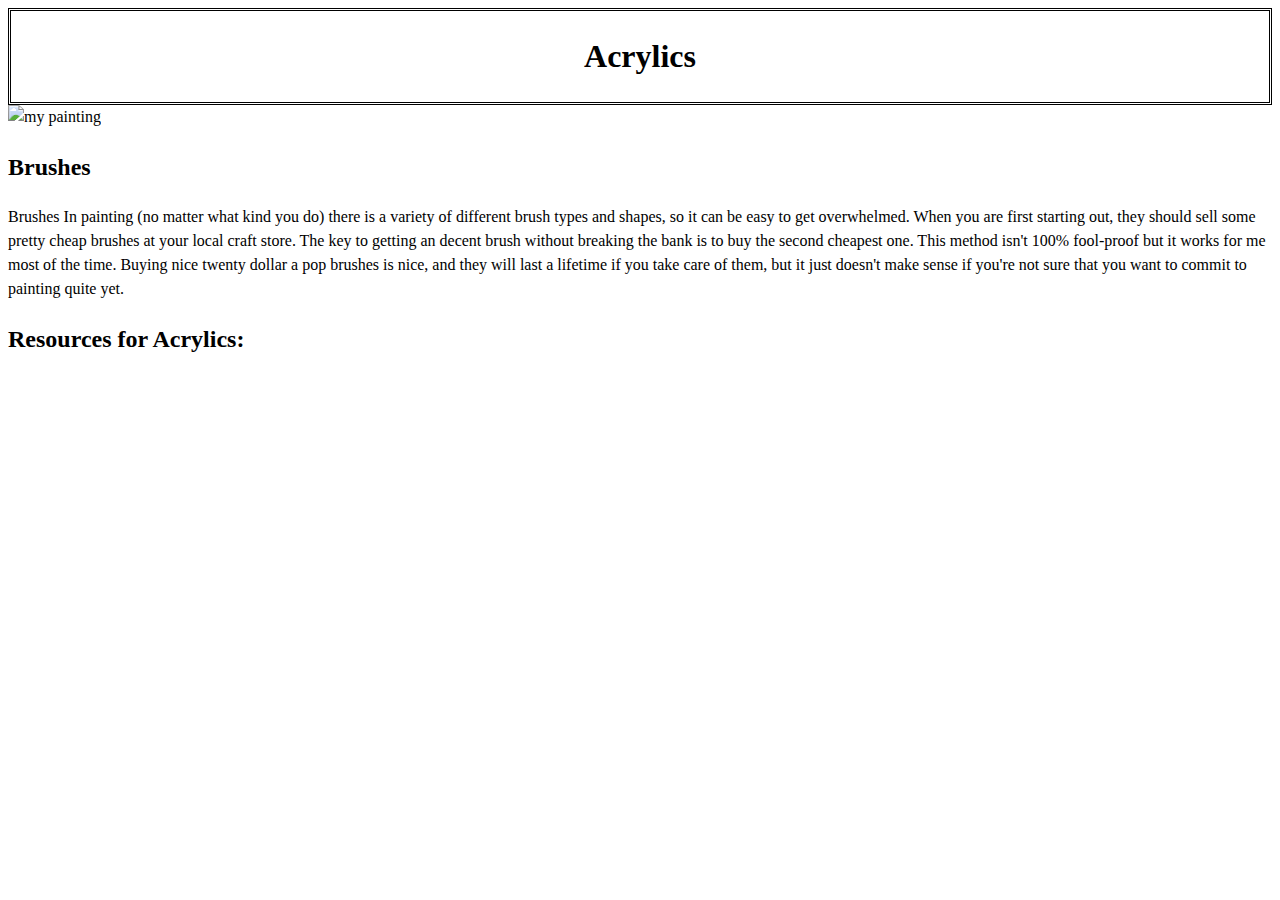
==== acrylic.html @ c336f51e "added new photos and headers to medium pages" ====
<!DOCTYPE html>
<html lang="en">

<head>
    <meta charset="UTF-8">

    <meta name="viewport" content="width=device-width, initial-scale=1.0">

    <title>Medium Page: Acrylics</title>

    <link rel="stylesheet" href="style.css">
</head>

<body>
    <header>
        <h1>Acrylics</h1>
    </header>
    <img src="../Art-Page-V2/images/sky.jpeg" alt="my painting">


    <h2>Brushes</h2>
    Brushes In painting (no matter what kind you do) there is a variety of different brush types and shapes, so it can be easy to get overwhelmed. When you are first starting out, they should sell some pretty cheap brushes at your local craft store. The key
    to getting an decent brush without breaking the bank is to buy the second cheapest one. This method isn't 100% fool-proof but it works for me most of the time. Buying nice twenty dollar a pop brushes is nice, and they will last a lifetime if you take
    care of them, but it just doesn't make sense if you're not sure that you want to commit to painting quite yet.

    <h2>Resources for Acrylics:</h2>
</body>

</html>
---- style.css ----
/* General styling for all viewports */
 
 a:link {
     color: darkblue;
     text-decoration-line: solid;
 }
 /* visited */
 
 a:visited {
     color: darkmagenta;
     text-decoration-line: solid;
 }
 /* mouse over link */
 
 a:hover {
     text-decoration: underline;
 }
 /* selected link */
 
 a:active {
     color: darkblue;
     text-decoration-line: solid;
 }
 
 header {
     font-size: 1em;
     color: black;
     text-align: center;
     border: double;
 }
 
 .start-here a {
     color: black;
 }
 
 .resources a {
     text-decoration-line: solid;
 }
 /* Pencil Page Background */
 
 body.pencils {
     background-image: url("../Art-Page-V2/images/pencilbg.png");
 }
 
 .page-content {
     border: hidden;
     padding: 1em;
     background-color: rgba(255, 255, 255, 0.5);
     margin-right: auto;
     margin-left: auto;
 }
 
 body {
     font: normal 16px/1.5 Bookman;
 }
 /* Homepage Background */
 
 body.home {
     background-image: url("../Art-Page-V2/images/circles.png");
 }
 
 img {
     max-width: 100%;
 }
 
 ul {
     list-style-type: none;
 }
 /* Styles for media cards */
 
 .media ul {
     padding: 0 1em;
     margin: 0;
 }
 
 .media h3,
 .media p {
     text-align: center;
 }
 
 .medium {
     display: block;
     background: #ffffff;
     width: 18em;
     margin: 0 auto 4em;
 }
 
 .medium p {
     padding: 0;
 }
 
 .medium img {
     display: block;
     margin: 0 auto;
 }
 
 .medium a {
     display: block;
     text-decoration: none;
     color: black;
     padding-left: 2em;
     padding-right: 2em;
     padding-top: 2em;
     border: solid 1px white;
     box-shadow: 0 .2em .5em rgba(0, 0, 0, 0.3);
 }
 
 .medium a:hover {
     box-shadow: 0 .2em 1em black;
 }
 /* mobile viewport */
 
 @media all and (min-width: 600px) {
     .itsme {
         width: 400px;
         float: left;
         margin-right: 1em;
     }
 }
 /* tablet viewport */
 
 @media all and (min-width: 800px) {
     .media {
         display: flex;
         max-width: 700px;
         margin-right: auto;
         margin-left: auto;
     }
 }
 /* laptop viewport */
 
 @media all and (min-width: 1000px) {
     .page-content {
         /* font-size: calc(1em + .5vw); */
         max-width: 75%;
         max-width: 900px;
         margin-right: auto;
         margin-left: auto;
     }
 }
 /* desktop viewport */
 
 @media all and (min-width: 1400px) {
     .page-content {
         font-size: calc(1em + .25vw);
         max-width: 75%;
         margin-left: auto;
         margin-right: auto;
     }
 }
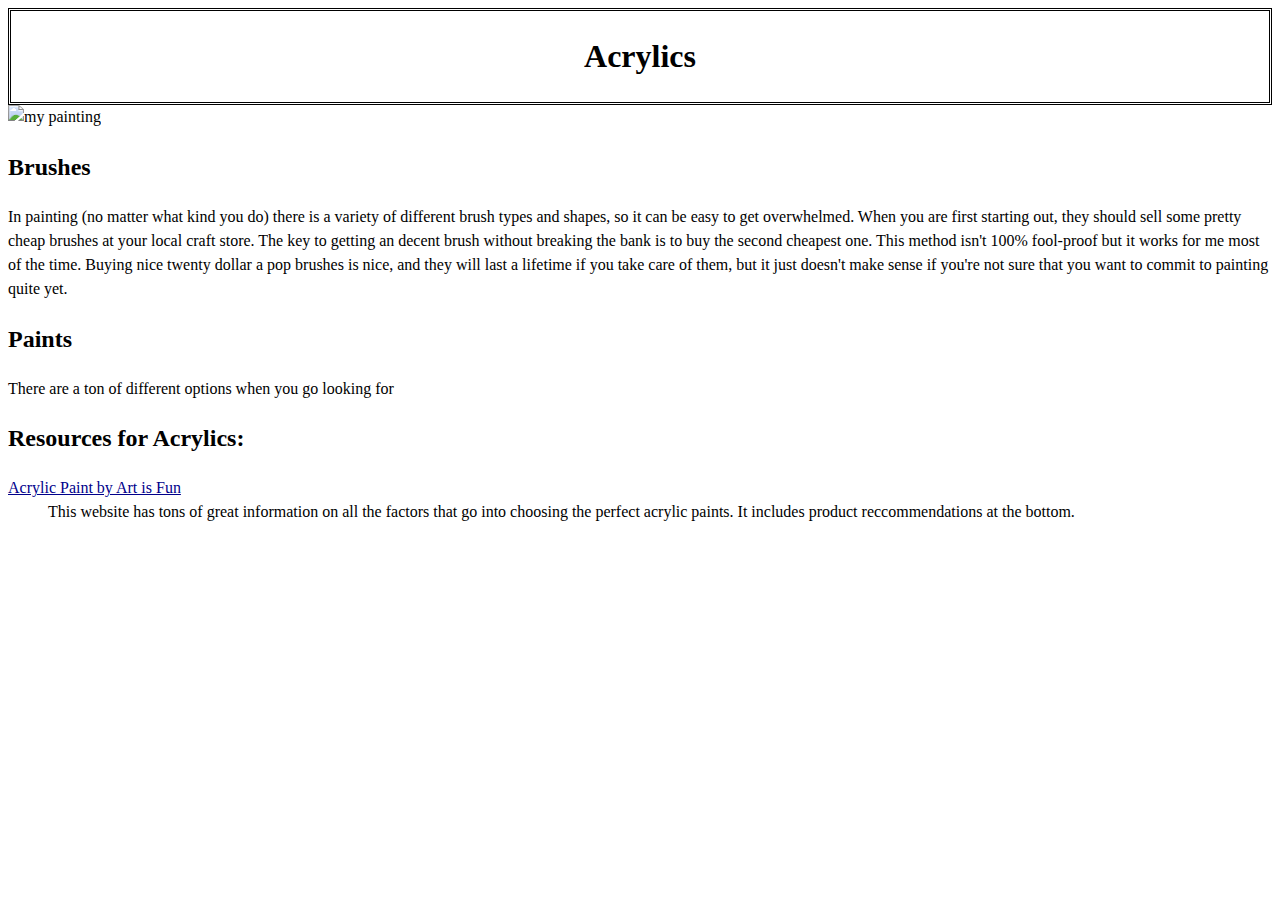
==== commit 264b82ef: "adding the content to the media pages" ====
--- a/acrylic.html
+++ b/acrylic.html
@@ -10,6 +10,7 @@
 
     <link rel="stylesheet" href="style.css">
 </head>
+<!-- general media page format is summary, tools, use, resources -->
 
 <body>
     <header>
@@ -19,11 +20,21 @@
 
 
     <h2>Brushes</h2>
-    Brushes In painting (no matter what kind you do) there is a variety of different brush types and shapes, so it can be easy to get overwhelmed. When you are first starting out, they should sell some pretty cheap brushes at your local craft store. The key
-    to getting an decent brush without breaking the bank is to buy the second cheapest one. This method isn't 100% fool-proof but it works for me most of the time. Buying nice twenty dollar a pop brushes is nice, and they will last a lifetime if you take
-    care of them, but it just doesn't make sense if you're not sure that you want to commit to painting quite yet.
+    In painting (no matter what kind you do) there is a variety of different brush types and shapes, so it can be easy to get overwhelmed. When you are first starting out, they should sell some pretty cheap brushes at your local craft store. The key to getting
+    an decent brush without breaking the bank is to buy the second cheapest one. This method isn't 100% fool-proof but it works for me most of the time. Buying nice twenty dollar a pop brushes is nice, and they will last a lifetime if you take care of
+    them, but it just doesn't make sense if you're not sure that you want to commit to painting quite yet.
+
+    <h2>Paints</h2>
+    <p>There are a ton of different options when you go looking for </p>
+
 
     <h2>Resources for Acrylics:</h2>
+
+    <dt>
+        <a href="https://www.art-is-fun.com/acrylic-paint">Acrylic Paint by Art is Fun</a>
+        </dt>
+    <dd>This website has tons of great information on all the factors that go into choosing the perfect acrylic paints. It includes product reccommendations at the bottom.
+    </dd>
 </body>
 
 </html>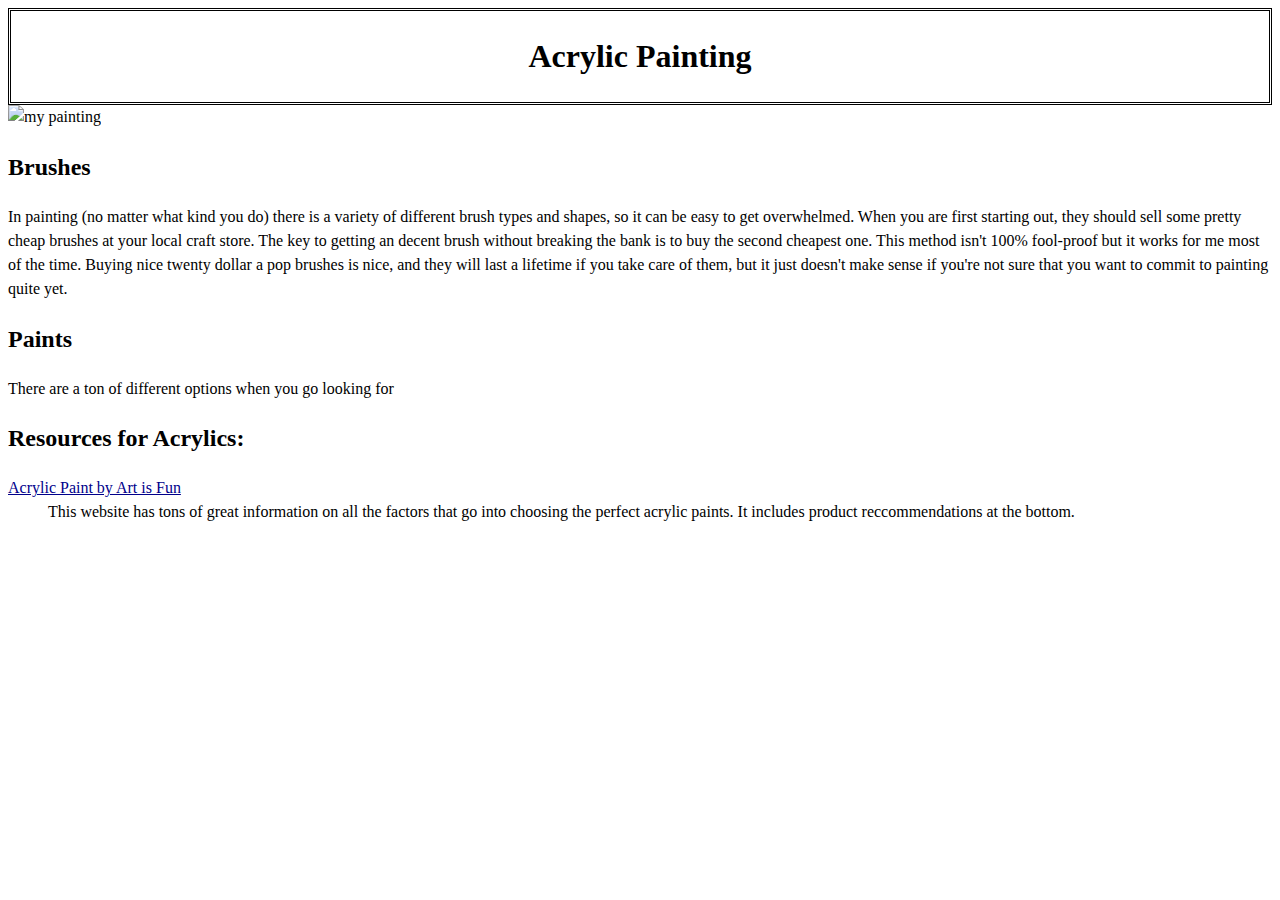
==== commit 4d3dc337: "added div elements and subheadings" ====
--- a/acrylic.html
+++ b/acrylic.html
@@ -14,7 +14,7 @@
 
 <body>
     <header>
-        <h1>Acrylics</h1>
+        <h1>Acrylic Painting</h1>
     </header>
     <img src="../Art-Page-V2/images/sky.jpeg" alt="my painting">
 
@@ -29,7 +29,7 @@
 
 
     <h2>Resources for Acrylics:</h2>
-
+    <!-- Three resources for every medium-->
     <dt>
         <a href="https://www.art-is-fun.com/acrylic-paint">Acrylic Paint by Art is Fun</a>
         </dt>
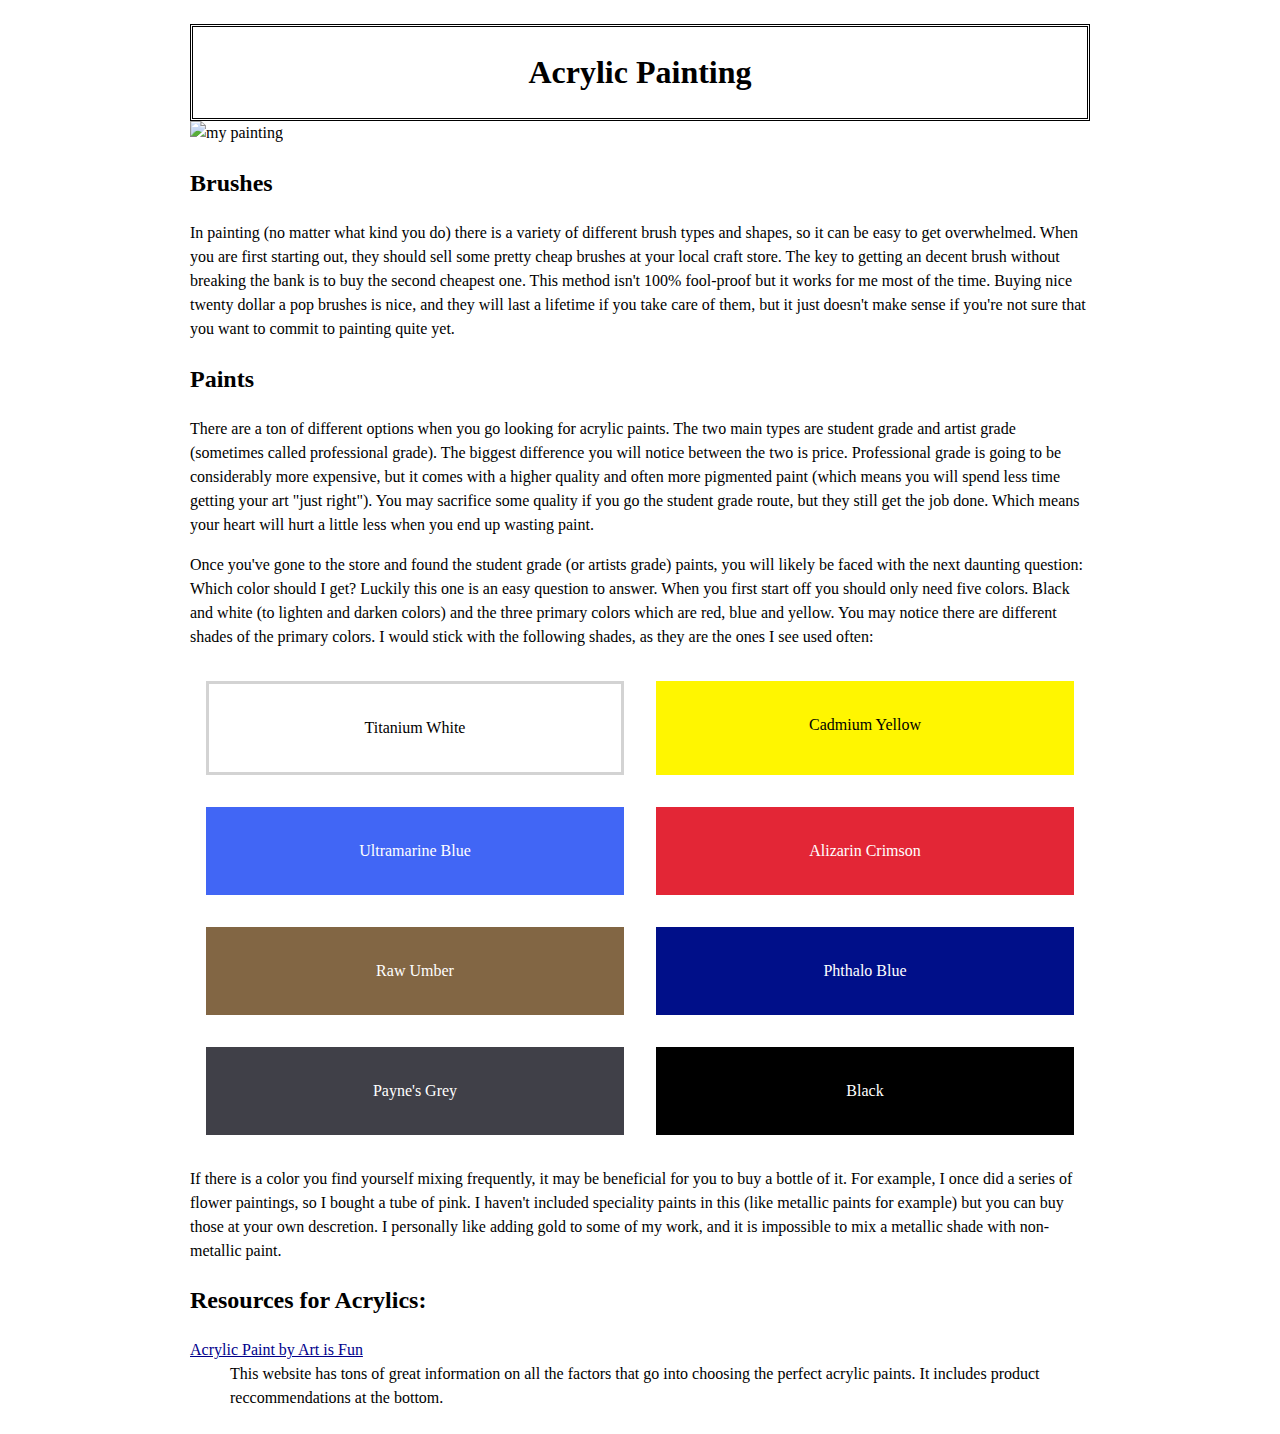
==== commit 246c9fe6: "added color swatches and switched hyperlink titles" ====
--- a/acrylic.html
+++ b/acrylic.html
@@ -13,28 +13,82 @@
 <!-- general media page format is summary, tools, use, resources -->
 
 <body>
-    <header>
-        <h1>Acrylic Painting</h1>
-    </header>
-    <img src="../Art-Page-V2/images/sky.jpeg" alt="my painting">
+    <div class="page-content">
+        <header>
+            <h1>Acrylic Painting</h1>
+        </header>
+        <img src="../Art-Page-V2/images/sky.jpeg" alt="my painting">
 
 
-    <h2>Brushes</h2>
-    In painting (no matter what kind you do) there is a variety of different brush types and shapes, so it can be easy to get overwhelmed. When you are first starting out, they should sell some pretty cheap brushes at your local craft store. The key to getting
-    an decent brush without breaking the bank is to buy the second cheapest one. This method isn't 100% fool-proof but it works for me most of the time. Buying nice twenty dollar a pop brushes is nice, and they will last a lifetime if you take care of
-    them, but it just doesn't make sense if you're not sure that you want to commit to painting quite yet.
+        <h2>Brushes</h2>
+        In painting (no matter what kind you do) there is a variety of different brush types and shapes, so it can be
+        easy to get overwhelmed. When you are first starting out, they should sell some pretty cheap brushes at your
+        local craft store. The key to getting
+        an decent brush without breaking the bank is to buy the second cheapest one. This method isn't 100% fool-proof
+        but it works for me most of the time. Buying nice twenty dollar a pop brushes is nice, and they will last a
+        lifetime if you take care of
+        them, but it just doesn't make sense if you're not sure that you want to commit to painting quite yet.
 
-    <h2>Paints</h2>
-    <p>There are a ton of different options when you go looking for </p>
+        <h2>Paints</h2>
+        <p>There are a ton of different options when you go looking for acrylic paints. The two main types are student
+            grade and artist grade (sometimes called professional grade).
+            The biggest difference you will notice between the two is price. Professional grade is going to be
+            considerably more expensive, but it comes with a higher quality and often
+            more pigmented paint (which means you will spend less time getting your art "just right"). You may sacrifice
+            some quality if you go the student grade route, but they still get
+            the job done. Which means your heart will hurt a little less when you end up wasting paint.
+        </p>
 
+        <p>Once you've gone to the store and found the student grade (or artists grade) paints, you will likely be faced
+            with the next daunting question: Which color should I get?
+            Luckily this one is an easy question to answer. When you first start off you should only need five colors.
+            Black and white (to lighten and darken colors) and the three primary colors
+            which are red, blue and yellow. You may notice there are different shades of the primary colors. I would
+            stick with the following shades, as they are the ones I see used often:
+            <div class="colorgrid">
+     
+                
+                <div class="titanium-white">Titanium White</div>
+                <div class="cadmium-yellow">
+                    Cadmium Yellow
+                </div>
+                
+                    <div class="ultramarine">
+                    Ultramarine Blue
+                </div>
+                <div class="alizarin">
+                    Alizarin Crimson
+                </div>
+           
+                <div class="raw-umber">
+                Raw Umber
+            </div>
+            <div class="phthalo">
+                Phthalo Blue
+            </div>
+            <div class="paynes-grey">Payne's Grey</div>
+            <div class="black">
+                    Black
+                </div>
+            </div>
+        </p>
+<p> If there is a color you find yourself mixing frequently,
+    it may be beneficial for you to buy a bottle of it. For example,
+    I once did a series of flower paintings, so I bought a tube of pink.
+    I haven't included speciality paints in this (like metallic paints for example)
+    but you can buy those at your own descretion. I personally like adding gold to some of my work,
+    and it is impossible to mix a metallic shade with non-metallic paint.
+</p>
 
-    <h2>Resources for Acrylics:</h2>
-    <!-- Three resources for every medium-->
-    <dt>
-        <a href="https://www.art-is-fun.com/acrylic-paint">Acrylic Paint by Art is Fun</a>
+        <h2>Resources for Acrylics:</h2>
+        <!-- Three resources for every medium-->
+        <dt>
+            <a href="https://www.art-is-fun.com/acrylic-paint">Acrylic Paint by Art is Fun</a>
         </dt>
-    <dd>This website has tons of great information on all the factors that go into choosing the perfect acrylic paints. It includes product reccommendations at the bottom.
-    </dd>
+        <dd>This website has tons of great information on all the factors that go into choosing the perfect acrylic
+            paints. It includes product reccommendations at the bottom.
+        </dd>
+    </div>
 </body>
 
 </html>--- a/style.css
+++ b/style.css
@@ -108,6 +108,72 @@
  .medium a:hover {
      box-shadow: 0 .2em 1em black;
  }
+
+ /* Paint Color Boxes */
+ .colorgrid {
+     display: grid;
+     grid-template-columns: 50% 50%;
+     justify-content: center;
+ }
+ .colorgrid div {
+    padding: 2em;
+    margin: 1em;   
+ }
+
+ .paynes-grey
+ {
+     background-color:#404048;
+     color: white;
+     text-align: center;
+ }
+
+.black {
+    color: white;
+    background-color: black;
+    text-align: center;
+   
+}
+
+.titanium-white {
+    background-color: #ffffff;
+    text-align: center;
+   border-style: solid;
+   border-color: lightgray;
+}
+
+ .alizarin {
+    background-color: #e32636;
+    color: white;
+    text-align: center;
+}
+
+.cadmium-yellow
+{
+    text-align: center;
+    background-color: #fff600;
+}
+
+.ultramarine
+{
+
+    text-align: center;
+    background-color: #4166f5;
+    color: white;
+}
+.raw-umber {
+    text-align: center;
+    color: white;
+
+    background-color: #826644;
+}
+
+.phthalo {
+    color: white;
+    text-align: center;
+
+    background-color: #000f89;
+}
+
  /* mobile viewport */
  
  @media all and (min-width: 600px) {
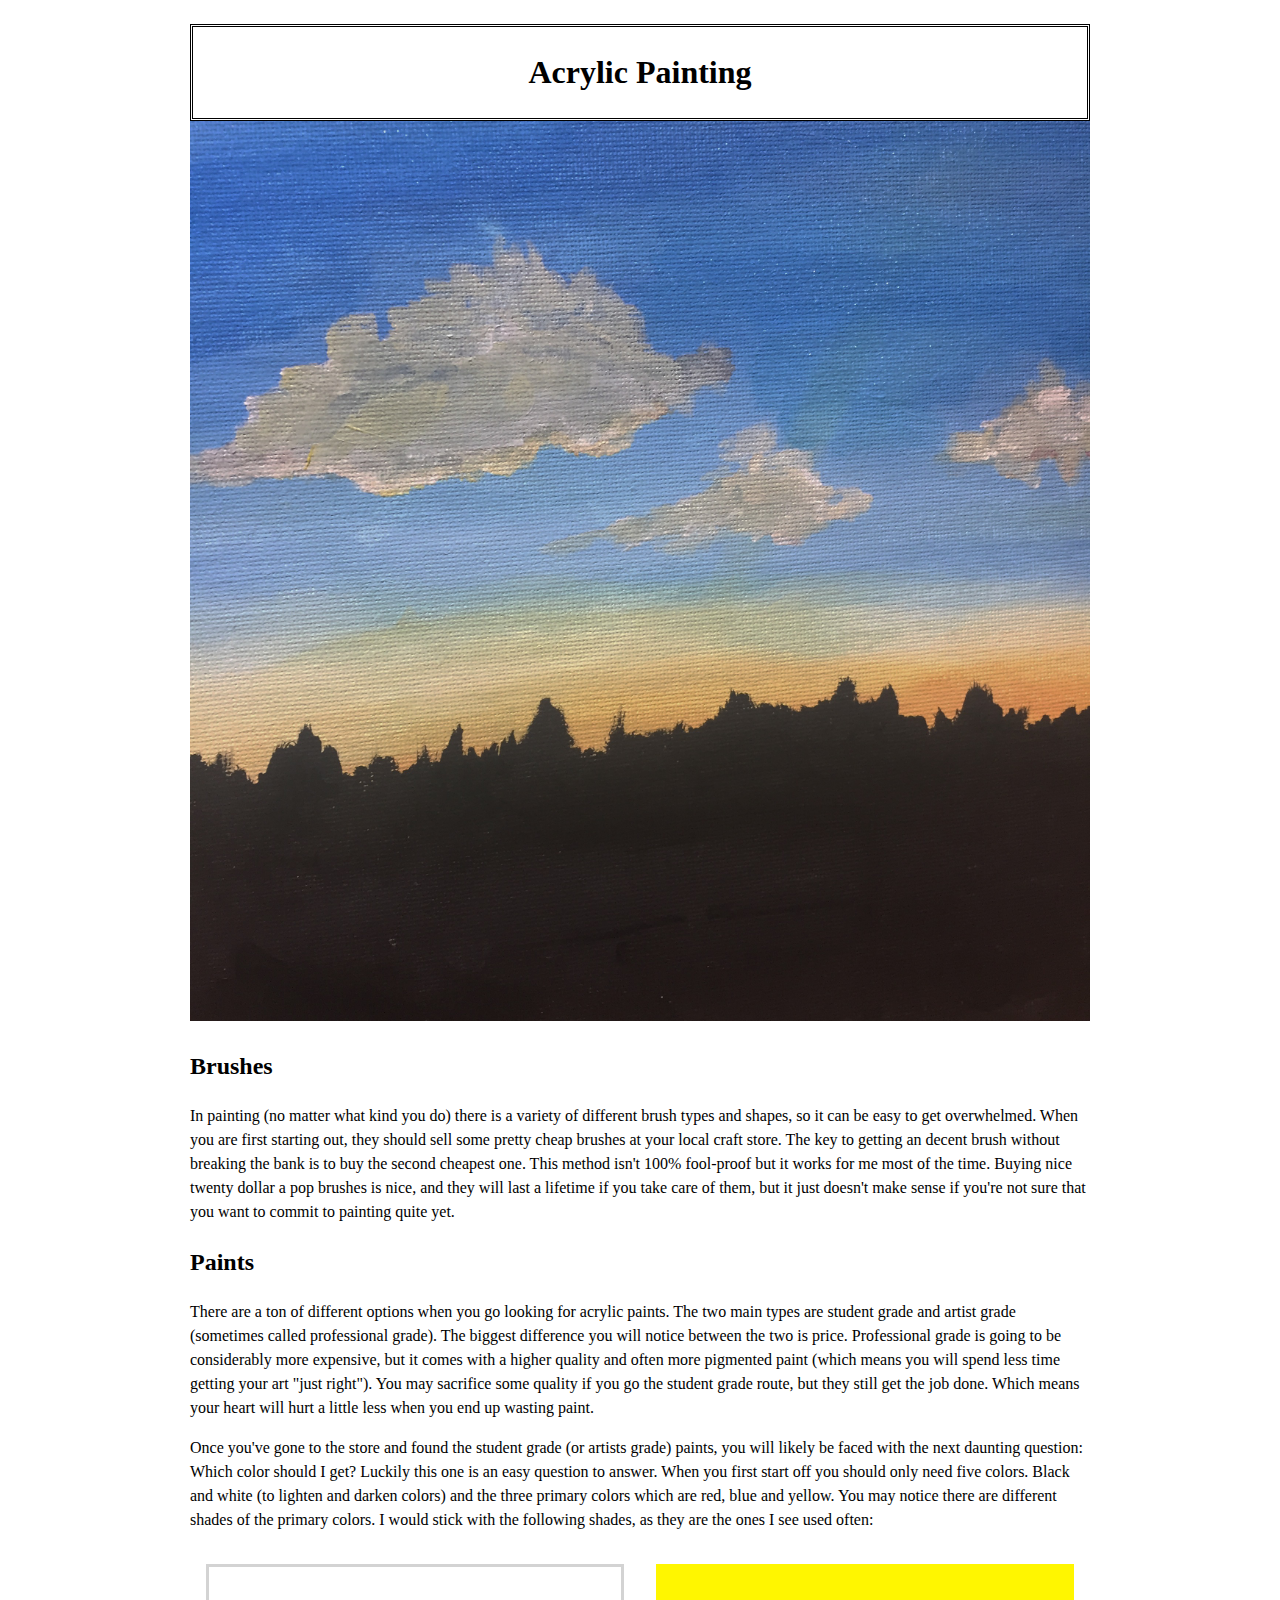
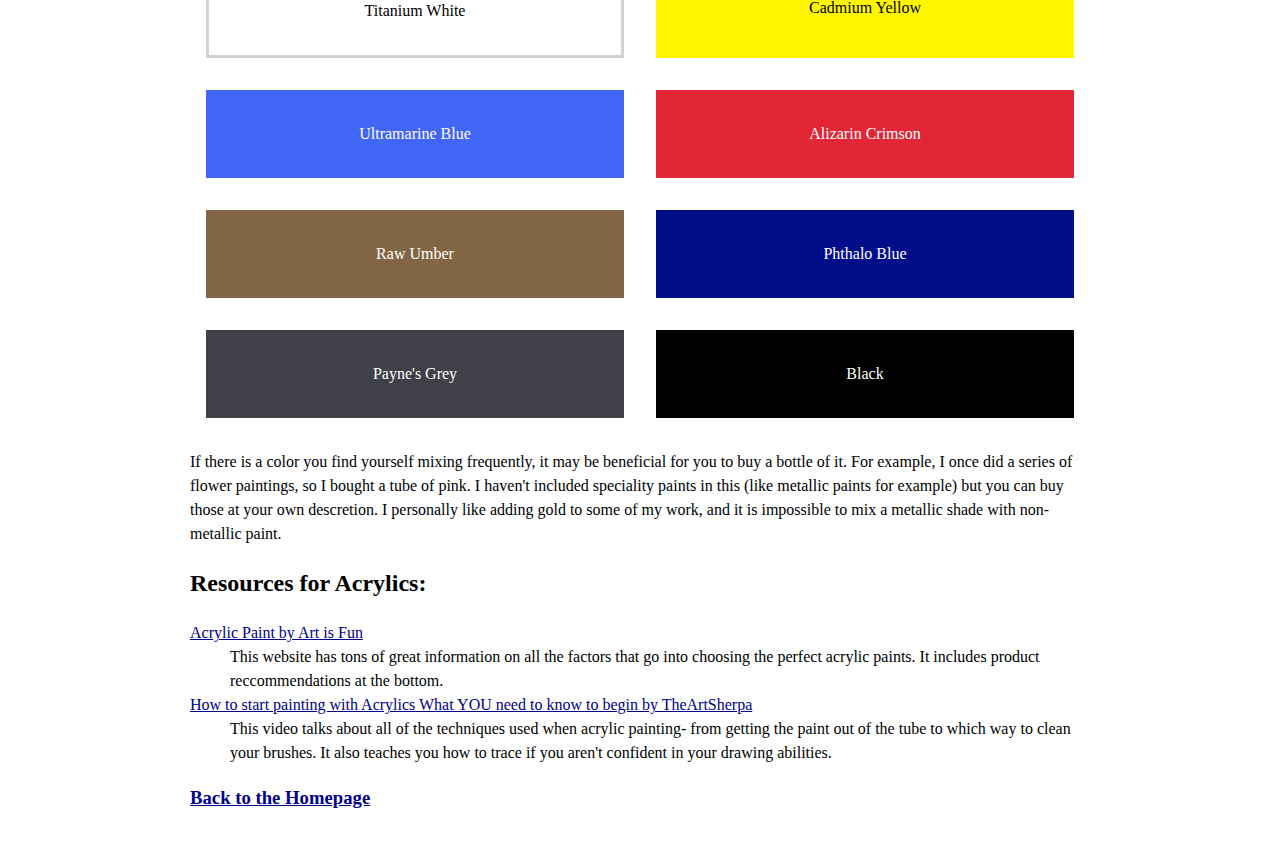
==== commit d5c25780: "adding subpage links for finished website pages." ====
--- a/acrylic.html
+++ b/acrylic.html
@@ -17,7 +17,7 @@
         <header>
             <h1>Acrylic Painting</h1>
         </header>
-        <img src="../Art-Page-V2/images/sky.jpeg" alt="my painting">
+        <img src="images/sky.jpeg" alt="my painting">
 
 
         <h2>Brushes</h2>
@@ -88,6 +88,12 @@
         <dd>This website has tons of great information on all the factors that go into choosing the perfect acrylic
             paints. It includes product reccommendations at the bottom.
         </dd>
+        <dt><a href="https://www.youtube.com/watch?v=fGG1mxt3fkk">How to start painting with Acrylics What YOU need to know to begin by TheArtSherpa</a></dt>
+        <dd>This video talks about all of the techniques used when acrylic painting- from getting the paint out of the tube to 
+            which way to clean your brushes. It also teaches you how to trace if you aren't confident in your drawing abilities. 
+        </dd>
+
+        <h3><a href="index.html">Back to the Homepage</a></h3>
     </div>
 </body>
 
--- a/style.css
+++ b/style.css
@@ -39,7 +39,7 @@
  /* Pencil Page Background */
  
  body.pencils {
-     background-image: url("../Art-Page-V2/images/pencilbg.png");
+     background-image: url("images/pencilbg.png");
  }
  
  .page-content {
@@ -56,7 +56,7 @@
  /* Homepage Background */
  
  body.home {
-     background-image: url("../Art-Page-V2/images/circles.png");
+     background-image: url("images/circles.png");
  }
  
  img {
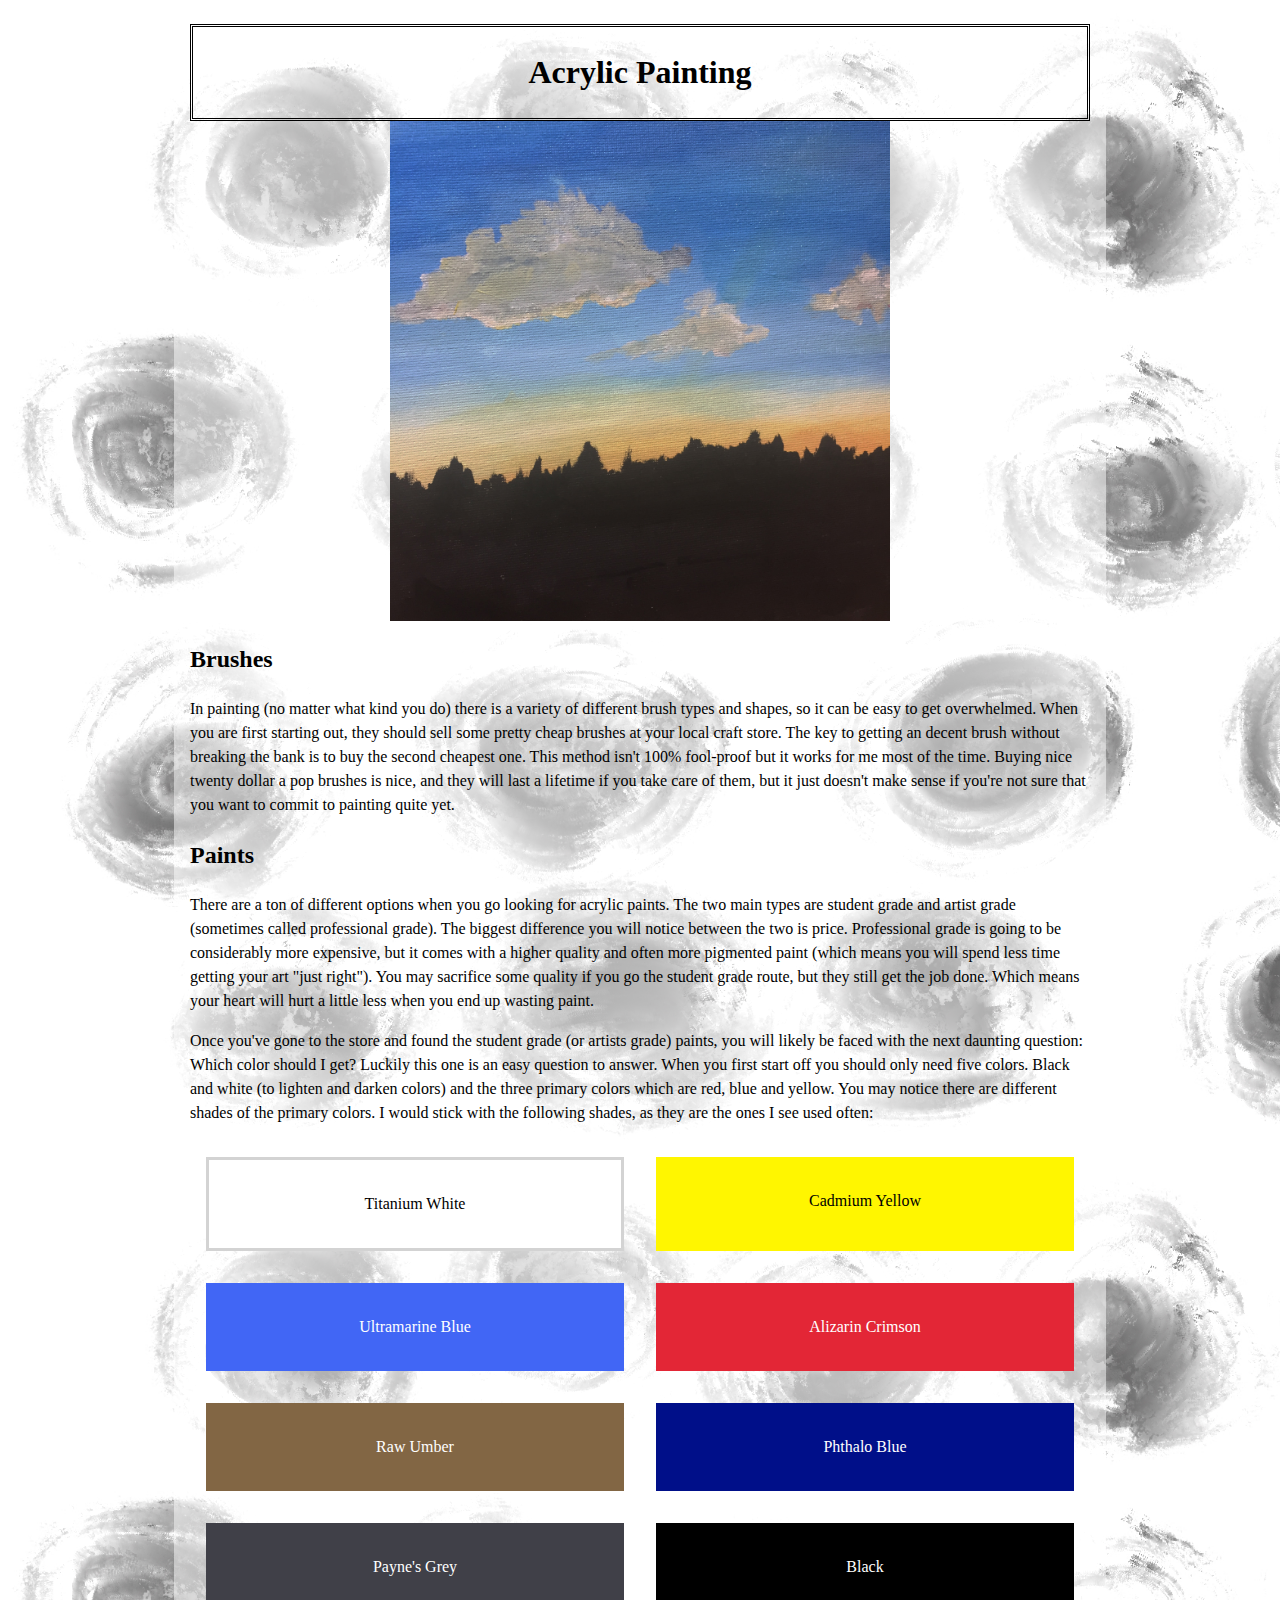
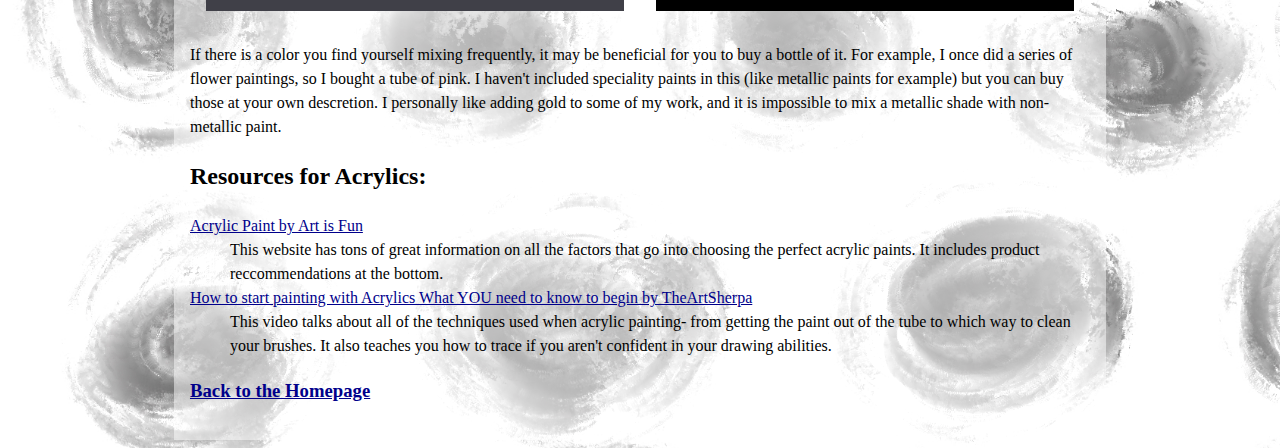
==== commit 479f5c1f: "updated site links for more subpages, added page backgrounds" ====
--- a/acrylic.html
+++ b/acrylic.html
@@ -12,12 +12,12 @@
 </head>
 <!-- general media page format is summary, tools, use, resources -->
 
-<body>
+<body class="home">
     <div class="page-content">
         <header>
             <h1>Acrylic Painting</h1>
         </header>
-        <img src="images/sky.jpeg" alt="my painting">
+        <img src="images/sky.jpeg" class="paint_img" alt="my painting">
 
 
         <h2>Brushes</h2>
--- a/style.css
+++ b/style.css
@@ -66,6 +66,16 @@
  ul {
      list-style-type: none;
  }
+
+
+ /* acrylic page images */
+
+ .paint_img {
+     max-width: 500px;
+    display: block;
+    margin: auto;
+ }
+
  /* Styles for media cards */
  
  .media ul {
